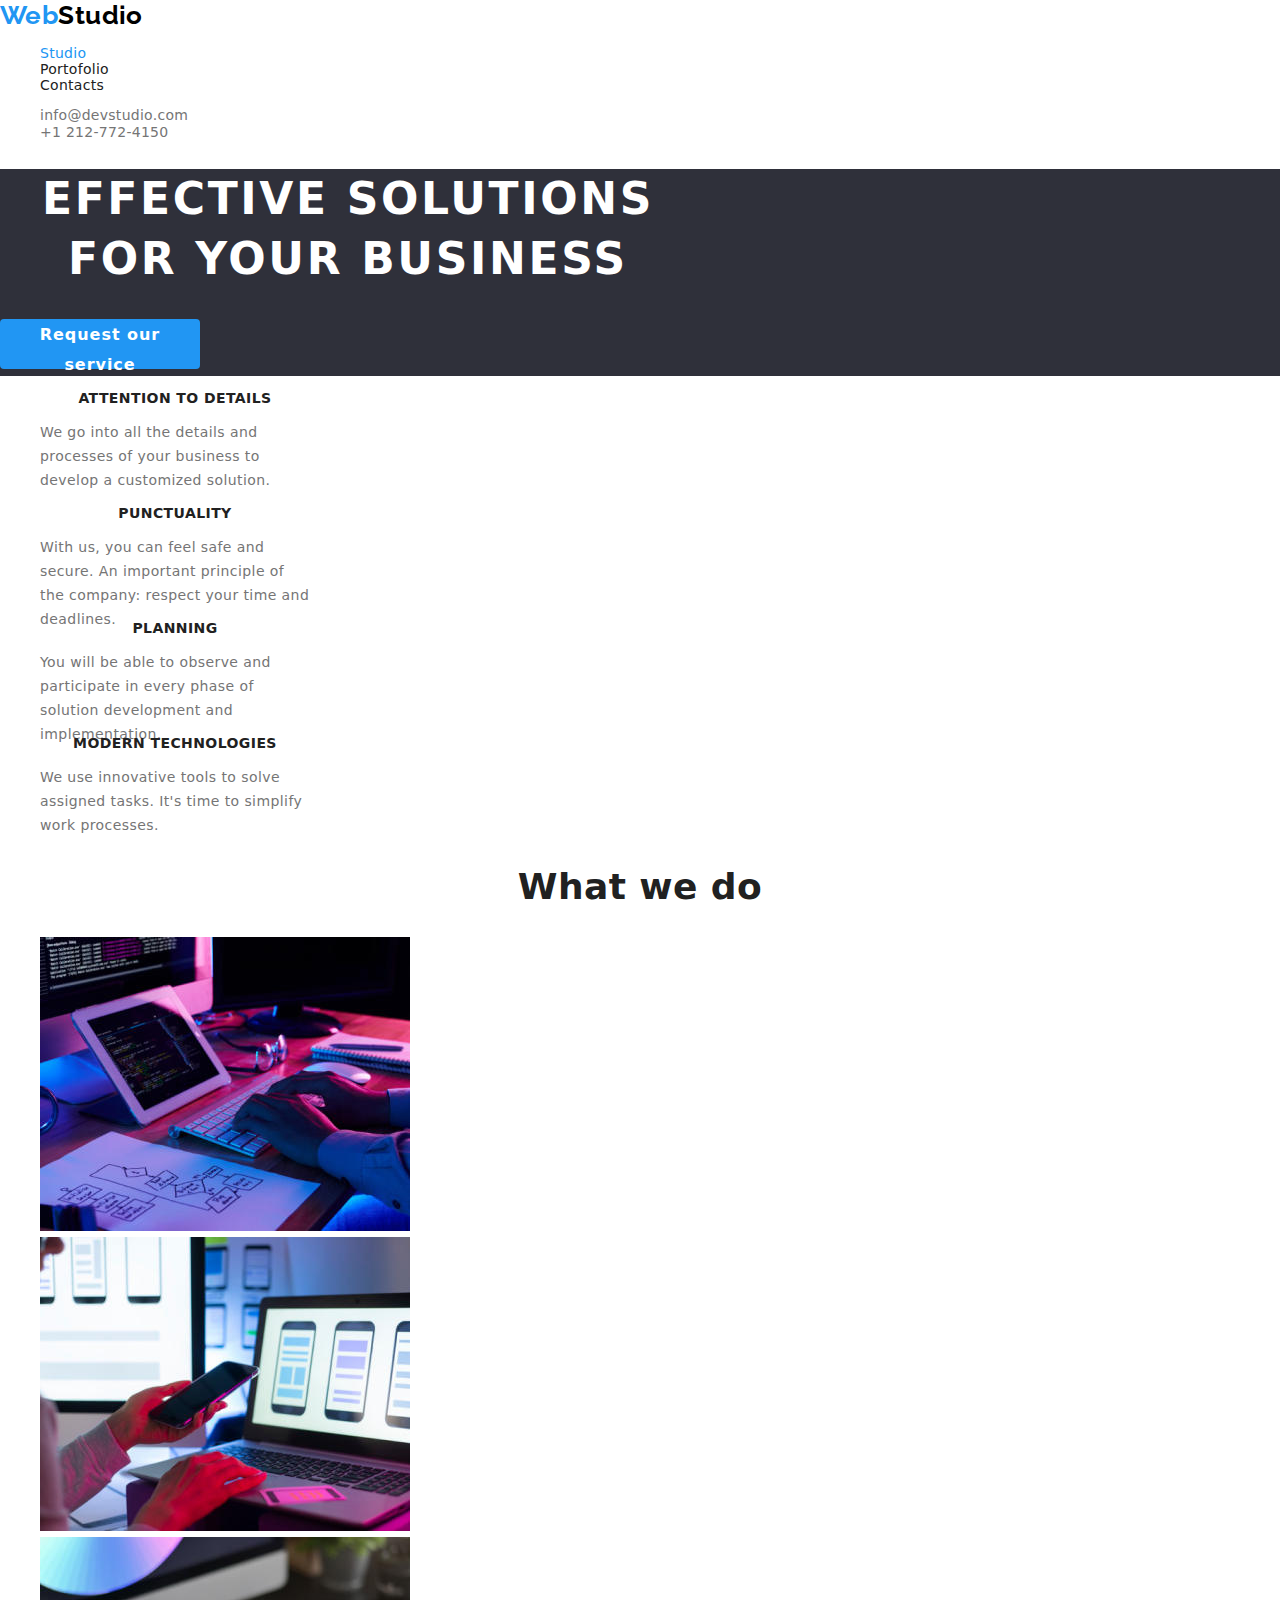
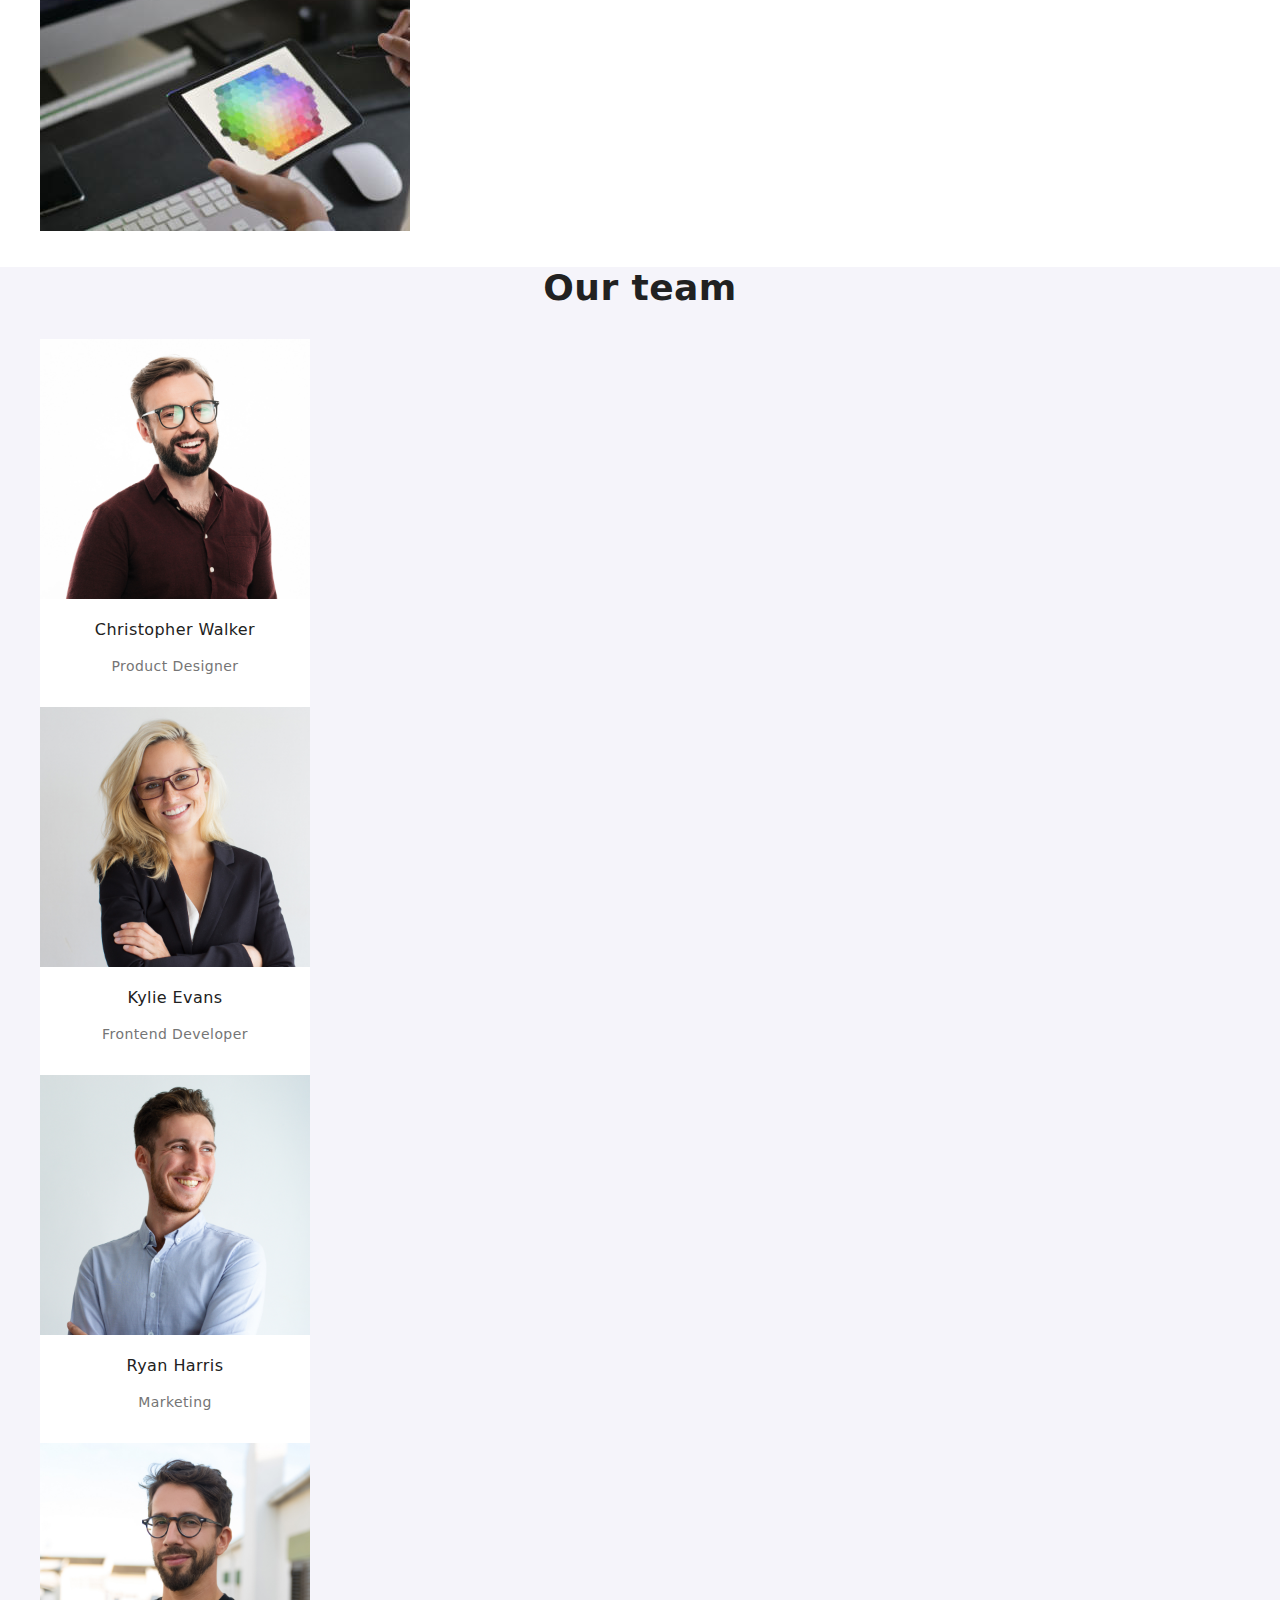
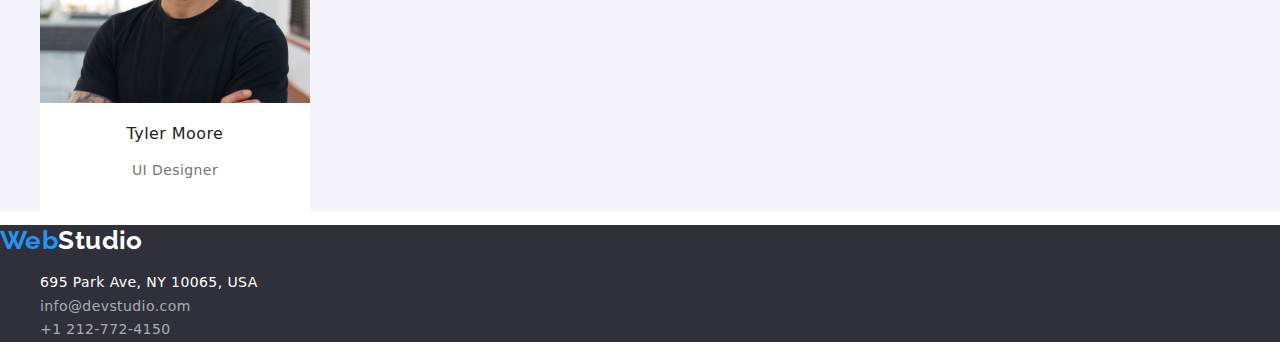
==== index.html @ 3f14934a "1st commit" ====
<!DOCTYPE html>
<html lang="en">
  <head>
    <meta charset="UTF-8" />
    <title>WebStudio</title>
    <link rel="stylesheet" href="css/styles.css" />
    <link rel="preconnect" href="https://fonts.googleapis.com" />
    <link rel="preconnect" href="https://fonts.gstatic.com" crossorigin />
    <link
      href="https://fonts.googleapis.com/css2?family=Raleway:wght@700&family=Roboto:wght@400;500;700;900&display=swap"
      rel="stylesheet"
    />
    <link
      rel="stylesheet"
      href="https://cdnjs.cloudflare.com/ajax/libs/modern-normalize/1.0.0/modern-normalize.min.css"
    />
  </head>
  <body>
    <header>
      <nav>
        <a class="logo" href="index.html" lang="en"
          >Web<span class="logo-studio-black">Studio</span></a
        >
        <ul class="navigation">
          <li>
            <a href="./index.html" class="link current">Studio</a>
          </li>
          <li>
            <a href="./portofolio.html" class="link">Portofolio</a>
          </li>
          <li>
            <a href="#contacts" class="link">Contacts</a>
          </li>
        </ul>
      </nav>
      <ul class="contacts-header">
        <li>
          <a class="contact" href="mailto:info@devstudio.com"
            >info@devstudio.com</a
          >
        </li>
        <li>
          <a class="contact" href="tel:+12127724150">+1 212-772-4150</a>
        </li>
      </ul>
    </header>
    <main>
      <section class="hero">
        <h1 class="hero-title">EFFECTIVE SOLUTIONS FOR YOUR BUSINESS</h1>
        <button class="req-service" type="button">Request our service</button>
      </section>
      <section class="about-us-section">
        <h2 class="hidden-title">About us</h2>
        <ul class="about-us-list">
          <li>
            <h3 class="about-us-title">ATTENTION TO DETAILS</h3>
            <p class="about-us-text">
              We go into all the details and processes of your business to
              develop a customized solution.
            </p>
          </li>
          <li>
            <h3 class="about-us-title">PUNCTUALITY</h3>
            <p class="about-us-text">
              With us, you can feel safe and secure. An important principle of
              the company: respect your time and deadlines.
            </p>
          </li>
          <li>
            <h3 class="about-us-title">PLANNING</h3>
            <p class="about-us-text">
              You will be able to observe and participate in every phase of
              solution development and implementation.
            </p>
          </li>
          <li>
            <h3 class="about-us-title">MODERN TECHNOLOGIES</h3>
            <p class="about-us-text">
              We use innovative tools to solve assigned tasks. It's time to
              simplify work processes.
            </p>
          </li>
        </ul>
      </section>
      <section class="secondary-section">
        <h2 class="title">What we do</h2>
        <ul class="secondary-list">
          <li>
            <img src="./images/workdesk1.jpg" alt="office image" width="370" />
          </li>
          <li>
            <img src="./images/workdesk2.jpg" alt="office image" width="370" />
          </li>
          <li>
            <img src="./images/workdesk3.jpg" alt="office image" width="370" />
          </li>
        </ul>
      </section>
      <section class="team-member">
        <h2 class="title">Our team</h2>
        <ul class="team-list">
          <li>
            <img
              src="./images/team/cwalker.jpg"
              alt="Christopher Walker"
              width="270"
            />
            <h3 class="team-member-title">Christopher Walker</h3>
            <p class="sub-title">Product Designer</p>
          </li>
          <li>
            <img src="./images/team/kevans.jpg" alt="Kylie Evans" width="270" />
            <h3 class="team-member-title">Kylie Evans</h3>
            <p class="sub-title">Frontend Developer</p>
          </li>
          <li>
            <img
              src="./images/team/rharris.jpg"
              alt="Ryan Harris"
              width="270"
            />
            <h3 class="team-member-title">Ryan Harris</h3>
            <p class="sub-title">Marketing</p>
          </li>
          <li>
            <img src="./images/team/tmoore.jpg" alt="Tyler Moore" width="270" />
            <h3 class="team-member-title">Tyler Moore</h3>
            <p class="sub-title">UI Designer</p>
          </li>
        </ul>
      </section>
    </main>
    <footer class="contacts" id="contacts">
      <a class="logo" href="index.html" lang="en"
        >Web<span class="logo-studio-white">Studio</span></a
      >
      <ul class="contacts-footer">
        <li>
          <address>695 Park Ave, NY 10065, USA</address>
        </li>
        <li>
          <a class="contact" href="mailto:info@devstudio.com"
            >info@devstudio.com</a
          >
        </li>
        <li>
          <a class="contact" href="tel:+12127724150">+1 212-772-4150</a>
        </li>
      </ul>
    </footer>
  </body>
</html>
---- css/styles.css ----
/*
* {
  font-style: normal;
  list-style: none;
  text-decoration: none;
}
*/

:root {
  --logo-font: "Raleway", sans-serif;
  --main-font: "Roboto", sans-serif;
  --brand-color: #2196f3;
  --main-color: #212121;
  --main-gray-color: #757575;
  --background-dark-color: #2f303a;
  --background-gray-color: #f5f4fa;
  --white-color: #ffffff;
  --black-color: #000000;
  --card-border-color: #eeeeee;
  --footer-contacts-color: rgba(255, 255, 255, 0.6);
}

body {
  background-color: var(--white-color);
  color: var(--main-color);
  font-family: var(--main-font);
  font-style: normal;
  font-size: 14px;
  line-height: 1.5;
  letter-spacing: 0.03em;
}

.hidden-title {
  position: absolute;
  width: 1px;
  height: 1px;
  margin: -1px;
  border: 0;
  padding: 0;
  white-space: nowrap;
  clip-path: inset(100%);
  clip: rect(0 0 0 0);
  overflow: hidden;
}

.logo {
  font-family: var(--logo-font);
  font-style: normal;
  font-weight: 700;
  font-size: 26px;
  line-height: 1.2;
  color: var(--brand-color);
  text-decoration: none;
}

.logo-studio-white {
  color: var(--white-color);
}
.logo-studio-black {
  color: var(--black-color);
}

.title {
  font-weight: 700;
  font-size: 36px;
  line-height: 1.16;
  text-align: center;
}

.navigation,
.contacts-header {
  font-style: normal;
  font-weight: 500;
  font-size: 14px;
  line-height: 1.15;
  letter-spacing: 0.02em;
  list-style: none;
}
.navigation .link {
  text-decoration: none;
  color: var(--main-color);
}
.navigation .link:focus,
.navigation .link:hover {
  color: var(--brand-color);
  outline-color: var(--brand-color);
}
.navigation .current {
  color: var(--brand-color);
}

.contacts-header .contact {
  text-decoration: none;
  color: var(--main-gray-color);
}
.contacts-header .contact:hover,
.contacts-header .contact:focus {
  color: var(--brand-color);
}

.hero {
  background-color: var(--background-dark-color);
}
.hero-title {
  font-weight: 900;
  font-size: 44px;
  line-height: 1.37;
  letter-spacing: 0.06em;
  text-transform: uppercase;
  text-align: center;
  color: var(--white-color);
  width: 696px;
  height: 120px;
}
.req-service {
  font-style: normal;
  font-weight: 700;
  font-size: 16px;
  line-height: 1.88;
  letter-spacing: 0.06em;
  align-items: center;
  text-align: center;
  width: 200px;
  height: 50px;
  border-style: hidden;
  border-radius: 4px;
  cursor: pointer;
  color: var(--white-color);
  background-color: var(--brand-color);
}

.about-us-list > li {
  width: 270px;
  height: 101px;
  list-style: none;
}
.about-us-title {
  font-weight: 700;
  font-size: 14px;
  line-height: 1.17;
  letter-spacing: 0.03em;
  text-transform: uppercase;
  text-align: center;
}
.about-us-text {
  font-style: normal;
  font-weight: 400;
  font-size: 14px;
  line-height: 1.72;
  letter-spacing: 0.03em;
  width: 270px;
  height: 75px;
  color: var(--main-gray-color);
}

.secondary-list {
  list-style: none;
}

.team-member {
  background-color: var(--background-gray-color);
}
.team-list > li {
  box-sizing: content-box;
  width: 270px;
  height: 368px;
  background: var(--white-color);
  list-style: none;
}
.team-member-title {
  font-weight: 500;
  font-size: 16px;
  line-height: 1.18;
  text-align: center;
}
.sub-title {
  color: var(--main-gray-color);
  text-align: center;
}

.submenu-buttons {
  list-style: none;
}
.submenu-buttons button {
  font-family: var(--main-font);
  color: var(--main-color);
  background-color: var(--background-gray-color);
  font-style: normal;
  font-weight: 500;
  font-size: 16px;
  line-height: 1.2;
  letter-spacing: 0.03em;
  text-align: center;
  border-style: hidden;
  border-radius: 4px;
  cursor: pointer;
}
.submenu-buttons button:hover,
.submenu-buttons button:focus,
.submenu-buttons button:active {
  color: var(--white-color);
  background-color: var(--brand-color);
}

.submenu-images > li {
  width: 370px;
  height: 404px;
  background: var(--white-color);
  border: 1px solid var(--card-border-color);
  box-sizing: border-box;
  list-style: none;
}
.submenu-images .link {
  text-decoration: none;
  color: var(--main-color);
}
.submenu-text {
  color: var(--main-gray-color);
}

.contacts {
  color: var(--white-color);
  font-weight: 400;
  font-size: 14px;
  line-height: 1.71;
  letter-spacing: 0.03em;
  background-color: var(--background-dark-color);
}
.contacts-footer address {
  font-style: normal;
}
.contacts-footer {
  list-style: none;
}
.contacts-footer .contact {
  text-decoration: none;
  color: var(--footer-contacts-color);
}
.contacts-footer .contact:hover,
.contacts-footer .contact:focus {
  color: var(--brand-color);
}
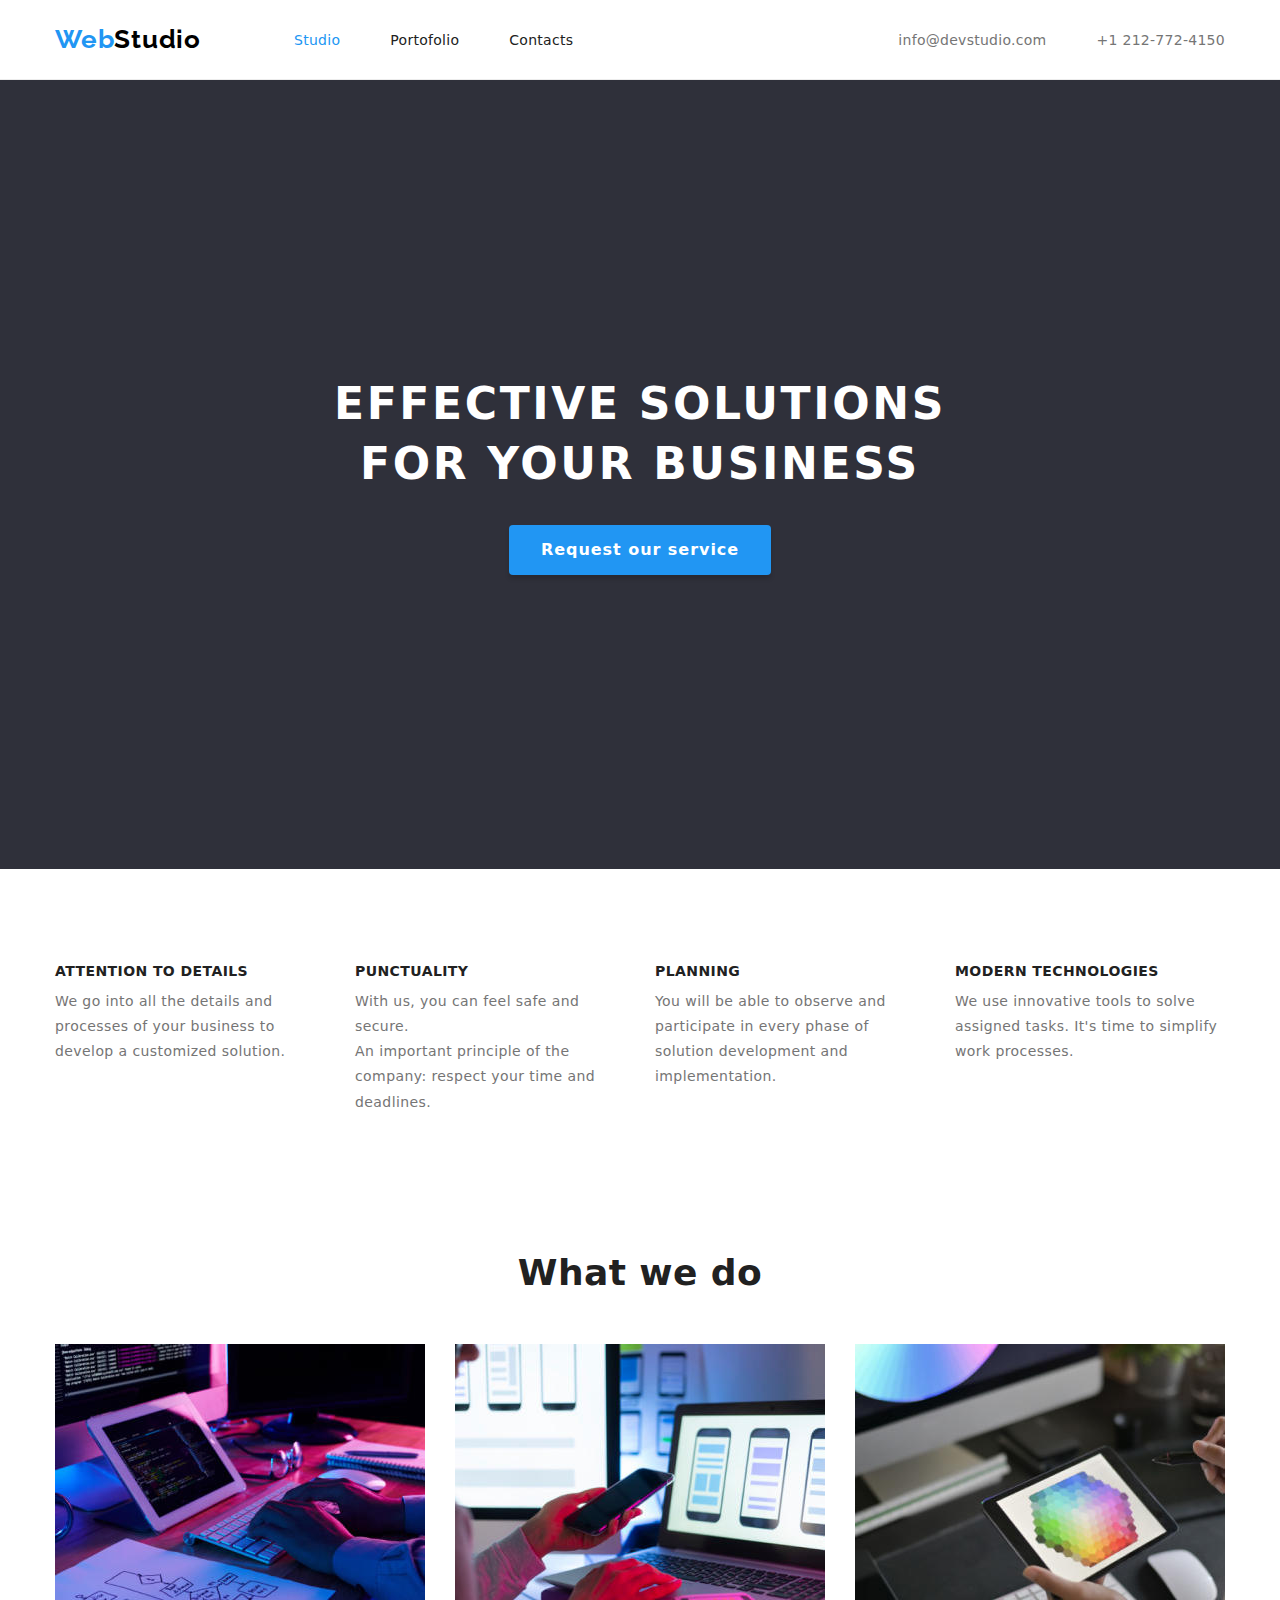
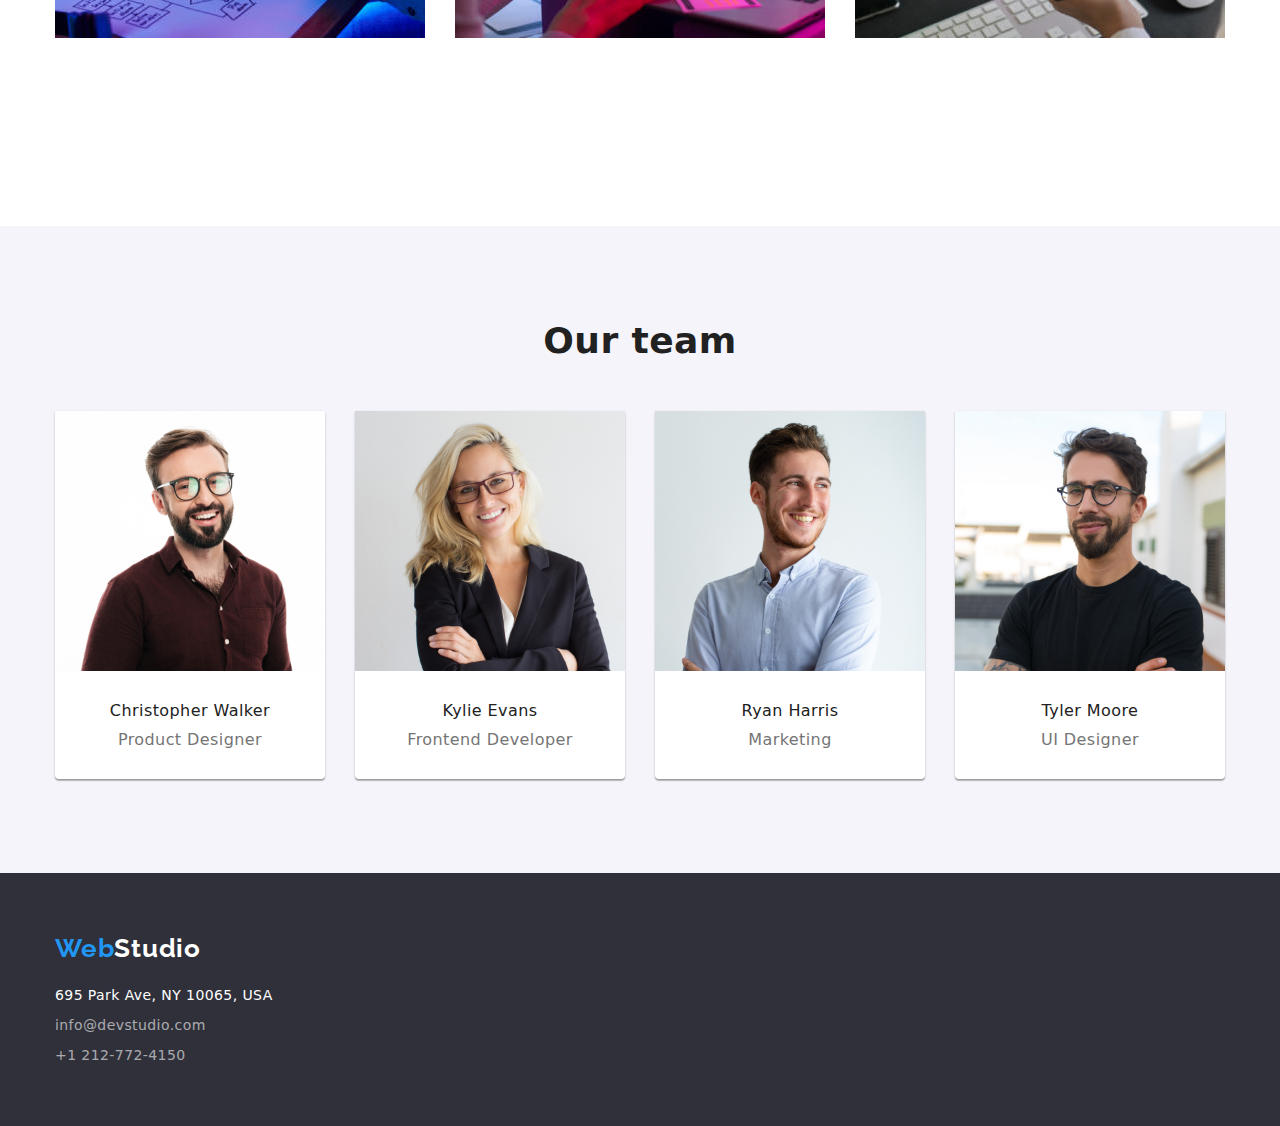
==== commit 30341b33: "hw3 reorder" ====
--- a/index.html
+++ b/index.html
@@ -2,6 +2,7 @@
 <html lang="en">
   <head>
     <meta charset="UTF-8" />
+    <meta name="viewport" content="width=device-width, initial-scale=1.0">
     <title>WebStudio</title>
     <link rel="stylesheet" href="css/styles.css" />
     <link rel="preconnect" href="https://fonts.googleapis.com" />
@@ -16,12 +17,12 @@
     />
   </head>
   <body>
-    <header>
-      <nav>
-        <a class="logo" href="index.html" lang="en"
-          >Web<span class="logo-studio-black">Studio</span></a
-        >
-        <ul class="navigation">
+<!--Header-->
+<header>
+      <div class="container">
+       <nav class="navigation">
+        <a class="logo" href="index.html" lang="en">Web<span class="logo-studio-black">Studio</span></a>
+        <ul class="navigation-list">
           <li>
             <a href="./index.html" class="link current">Studio</a>
           </li>
@@ -33,56 +34,54 @@
           </li>
         </ul>
       </nav>
+      <!--header-contacts-->
       <ul class="contacts-header">
         <li>
-          <a class="contact" href="mailto:info@devstudio.com"
-            >info@devstudio.com</a
-          >
+          <a class="contact" href="mailto:info@devstudio.com">info@devstudio.com</a>
         </li>
         <li>
           <a class="contact" href="tel:+12127724150">+1 212-772-4150</a>
         </li>
       </ul>
     </header>
+
     <main>
+<!--hero-->
       <section class="hero">
+         <div class="hero-container container">
         <h1 class="hero-title">EFFECTIVE SOLUTIONS FOR YOUR BUSINESS</h1>
         <button class="req-service" type="button">Request our service</button>
       </section>
-      <section class="about-us-section">
-        <h2 class="hidden-title">About us</h2>
-        <ul class="about-us-list">
-          <li>
-            <h3 class="about-us-title">ATTENTION TO DETAILS</h3>
-            <p class="about-us-text">
-              We go into all the details and processes of your business to
-              develop a customized solution.
-            </p>
+         </div>
+
+<!--features-->
+      <section class="features-section">
+        <div class="features-container container">
+          <h2 class="hidden-title">About us</h2>
+          <ul class="features-list">
+             <li>
+                 <h3 class="features-title">ATTENTION TO DETAILS</h3>
+                 <p class="features-text">We go into all the details and processes of your business to develop a customized solution.</p>
           </li>
           <li>
-            <h3 class="about-us-title">PUNCTUALITY</h3>
-            <p class="about-us-text">
-              With us, you can feel safe and secure. An important principle of
-              the company: respect your time and deadlines.
-            </p>
+            <h3 class="features-title">PUNCTUALITY</h3>
+            <p class="features-text">With us, you can feel safe and secure. </br>An important principle of the company: respect your time and deadlines.</p>
           </li>
           <li>
-            <h3 class="about-us-title">PLANNING</h3>
-            <p class="about-us-text">
-              You will be able to observe and participate in every phase of
-              solution development and implementation.
-            </p>
+            <h3 class="features-title">PLANNING</h3>
+            <p class="features-text">You will be able to observe and participate in every phase of solution development and implementation.</p>
           </li>
           <li>
-            <h3 class="about-us-title">MODERN TECHNOLOGIES</h3>
-            <p class="about-us-text">
-              We use innovative tools to solve assigned tasks. It's time to
-              simplify work processes.
-            </p>
+            <h3 class="features-title">MODERN TECHNOLOGIES</h3>
+            <p class="features-text">We use innovative tools to solve assigned tasks. It's time to simplify work processes.</p>
           </li>
         </ul>
+       </div>
       </section>
+
+<!--Secondary-->
       <section class="secondary-section">
+       <div class="secondary-section-container container">
         <h2 class="title">What we do</h2>
         <ul class="secondary-list">
           <li>
@@ -95,45 +94,51 @@
             <img src="./images/workdesk3.jpg" alt="office image" width="370" />
           </li>
         </ul>
+        </div>
       </section>
+
+<!--team.members-->
       <section class="team-member">
+       <div class="team-container container">
         <h2 class="title">Our team</h2>
         <ul class="team-list">
           <li>
-            <img
-              src="./images/team/cwalker.jpg"
-              alt="Christopher Walker"
-              width="270"
-            />
+            <div class="content">
+            <img src="./images/team/cwalker.jpg" alt="Christopher Walker" width="270" height="260">
             <h3 class="team-member-title">Christopher Walker</h3>
             <p class="sub-title">Product Designer</p>
+            </div>
           </li>
           <li>
-            <img src="./images/team/kevans.jpg" alt="Kylie Evans" width="270" />
+            <div class="content">
+            <img src="./images/team/kevans.jpg" alt="Kylie Evans" width="270" height="260">
             <h3 class="team-member-title">Kylie Evans</h3>
             <p class="sub-title">Frontend Developer</p>
+            </div>
           </li>
           <li>
-            <img
-              src="./images/team/rharris.jpg"
-              alt="Ryan Harris"
-              width="270"
-            />
+            <div class="content">
+            <img src="./images/team/rharris.jpg" alt="Ryan Harris" width="270" height="260">
             <h3 class="team-member-title">Ryan Harris</h3>
             <p class="sub-title">Marketing</p>
+            </div>
           </li>
           <li>
-            <img src="./images/team/tmoore.jpg" alt="Tyler Moore" width="270" />
+            <div class="content">
+            <img src="./images/team/tmoore.jpg" alt="Tyler Moore" width="270" height="260">
             <h3 class="team-member-title">Tyler Moore</h3>
             <p class="sub-title">UI Designer</p>
+            </div>
           </li>
         </ul>
+       </div>
       </section>
     </main>
+
+<!--footer-->
     <footer class="contacts" id="contacts">
-      <a class="logo" href="index.html" lang="en"
-        >Web<span class="logo-studio-white">Studio</span></a
-      >
+     <div class="container">
+      <a class="logo" href="index.html" lang="en">Web<span class="logo-studio-white">Studio</span></a>
       <ul class="contacts-footer">
         <li>
           <address>695 Park Ave, NY 10065, USA</address>
@@ -147,6 +152,7 @@
           <a class="contact" href="tel:+12127724150">+1 212-772-4150</a>
         </li>
       </ul>
+     </div>
     </footer>
   </body>
 </html>
--- a/css/styles.css
+++ b/css/styles.css
@@ -1,35 +1,115 @@
-/*
-* {
-  font-style: normal;
-  list-style: none;
-  text-decoration: none;
-}
-*/
+/** {
+  outline: 1px solid rgba(128, 128, 0, 0.2);
+}*/
 
 :root {
   --logo-font: "Raleway", sans-serif;
   --main-font: "Roboto", sans-serif;
   --brand-color: #2196f3;
-  --main-color: #212121;
-  --main-gray-color: #757575;
-  --background-dark-color: #2f303a;
-  --background-gray-color: #f5f4fa;
-  --white-color: #ffffff;
-  --black-color: #000000;
+  --main-color: #212121; /* txt, hdr, btn */
+  --main-gray-color: #757575; /* p */
+  --background-dark-color: #2f303a; /*hero, footer*/
+  --background-gray-color: #f5f4fa; /* team bg, button bg */
+  --white-color: #ffffff; /* main bg, active txt, logo ftr */
+  --black-color: #000000; /* logo hdr*/
   --card-border-color: #eeeeee;
   --footer-contacts-color: rgba(255, 255, 255, 0.6);
-}
+  --header-border-color: #ececec;
+  --btn-shadow: 0px 3px 1px rgba(0, 0, 0, 0.1), 0px 1px 2px rgba(0, 0, 0, 0.08),
+    0px 2px 2px rgba(0, 0, 0, 0.12);
+  --box-shadow: 0px 1px 3px rgba(0, 0, 0, 0.12), 0px 1px 1px rgba(0, 0, 0, 0.14),
+    0px 2px 1px rgba(0, 0, 0, 0.2);
+  --hero-btn-shadow: 0px 4px 4px rgba(0, 0, 0, 0.15);
+  --big-padding: 94px;
+  --list-gap: 30px;
+}
+
+/* *****body***** */
 
 body {
-  background-color: var(--white-color);
-  color: var(--main-color);
   font-family: var(--main-font);
   font-style: normal;
   font-size: 14px;
   line-height: 1.5;
   letter-spacing: 0.03em;
-}
-
+  background-color: var(--white-color);
+  color: var(--main-color);
+}
+
+h1,
+h2,
+h3,
+h4,
+h5,
+h6,
+p,
+ul {
+  display: flex;
+  padding: 0;
+  margin: 0;
+}
+
+img {
+  display: block;
+  max-width: 100%;
+  padding: 0;
+  margin: 0;
+}
+
+li {
+  list-style: none;
+}
+
+/* container */
+.container {
+  display: flex;
+  flex-wrap: wrap;
+  width: 1200px;
+  padding-left: 15px;
+  padding-right: 15px;
+  margin: 0px auto;
+}
+
+/* logo */
+.logo {
+  font-family: var(--logo-font);
+  font-weight: 700;
+  font-size: 26px;
+  line-height: 1.2;
+  letter-spacing: 0.03em;
+  font-style: normal;
+  text-decoration: none;
+  color: var(--brand-color);
+}
+
+.logo-studio-white {
+  color: var(--white-color);
+}
+.logo-studio-black {
+  color: var(--black-color);
+}
+
+.logo:focus {
+  outline-color: var(--brand-color);
+}
+
+section {
+  padding-top: var(--big-padding);
+  padding-bottom: var(--big-padding);
+}
+
+/* h2 title */
+.title {
+  justify-content: center;
+  margin-left: auto;
+  margin-right: auto;
+  margin-bottom: 50px;
+  font-weight: 700;
+  font-size: 36px;
+  line-height: 1.16;
+}
+
+/* *****hidden title***** */
 .hidden-title {
   position: absolute;
   width: 1px;
@@ -43,65 +123,85 @@
   overflow: hidden;
 }
 
-.logo {
-  font-family: var(--logo-font);
-  font-style: normal;
-  font-weight: 700;
-  font-size: 26px;
-  line-height: 1.2;
-  color: var(--brand-color);
-  text-decoration: none;
-}
-
-.logo-studio-white {
-  color: var(--white-color);
-}
-.logo-studio-black {
-  color: var(--black-color);
-}
-
-.title {
-  font-weight: 700;
-  font-size: 36px;
-  line-height: 1.16;
-  text-align: center;
-}
-
-.navigation,
+/* *****header***** */
+
+header {
+  border-bottom: 1px solid var(--header-border-color);
+}
+
+header .container {
+  align-items: center;
+  justify-content: space-between;
+}
+
+.navigation {
+  display: flex;
+  align-items: center;
+}
+
+.navigation-list,
 .contacts-header {
-  font-style: normal;
   font-weight: 500;
   font-size: 14px;
   line-height: 1.15;
   letter-spacing: 0.02em;
-  list-style: none;
-}
-.navigation .link {
+  font-style: normal;
+}
+
+.navigation-list > li:not(:last-child),
+.contacts-header > li:not(:last-child) {
+  margin-right: 50px;
+}
+
+.navigation-list {
+  margin-left: 93px;
+}
+
+.navigation-list > li,
+.contacts-header > li {
+  display: flex;
+  margin-top: -32px;
+  margin-bottom: -32px;
+}
+
+.navigation-list .link {
+  padding-top: 32px;
+  padding-bottom: 32px;
   text-decoration: none;
   color: var(--main-color);
 }
-.navigation .link:focus,
-.navigation .link:hover {
-  color: var(--brand-color);
-  outline-color: var(--brand-color);
-}
-.navigation .current {
-  color: var(--brand-color);
-}
 
 .contacts-header .contact {
+  padding-top: 32px;
+  padding-bottom: 32px;
   text-decoration: none;
   color: var(--main-gray-color);
 }
+
+header .logo {
+  padding-top: 24px;
+  padding-bottom: 24px;
+}
+
+.navigation .current,
+.navigation-list .link:focus,
+.navigation-list .link:hover,
 .contacts-header .contact:hover,
 .contacts-header .contact:focus {
   color: var(--brand-color);
-}
-
+  outline-color: var(--brand-color);
+}
+
+/*
+index main ==============================================================
+*/
+
+/* *****hero***** */
 .hero {
   background-color: var(--background-dark-color);
 }
 .hero-title {
+  width: 696px;
   font-weight: 900;
   font-size: 44px;
   line-height: 1.37;
@@ -109,131 +209,236 @@
   text-transform: uppercase;
   text-align: center;
   color: var(--white-color);
-  width: 696px;
-  height: 120px;
-}
+}
+
+.hero .container {
+  flex-direction: column;
+  padding-top: 200px;
+  padding-bottom: 200px;
+}
+
+.hero-container > h1 {
+  justify-content: center;
+  margin-left: auto;
+  margin-right: auto;
+  margin-bottom: 30px;
+}
+
+.hero-container button {
+  padding: 10px 32px;
+  margin-left: auto;
+  margin-right: auto;
+}
+
 .req-service {
   font-style: normal;
   font-weight: 700;
   font-size: 16px;
   line-height: 1.88;
   letter-spacing: 0.06em;
-  align-items: center;
-  text-align: center;
-  width: 200px;
-  height: 50px;
   border-style: hidden;
   border-radius: 4px;
-  cursor: pointer;
   color: var(--white-color);
   background-color: var(--brand-color);
-}
-
-.about-us-list > li {
+  box-shadow: var(--hero-btn-shadow);
+  cursor: pointer;
+}
+
+/* *****features***** */
+.features-list {
+  margin-left: calc(-1 * var(--list-gap));
+  max-height: 101px;
+}
+
+.features-list > li {
   width: 270px;
-  height: 101px;
-  list-style: none;
-}
-.about-us-title {
+  margin-left: var(--list-gap);
+  flex-basis: calc(100% / 4);
+}
+
+.features-title {
+  margin-bottom: 10px;
   font-weight: 700;
   font-size: 14px;
-  line-height: 1.17;
+  line-height: 1.15;
   letter-spacing: 0.03em;
   text-transform: uppercase;
-  text-align: center;
-}
-.about-us-text {
+}
+.features-text {
+  width: 270px;
   font-style: normal;
   font-weight: 400;
   font-size: 14px;
-  line-height: 1.72;
+  line-height: 1.8;
   letter-spacing: 0.03em;
-  width: 270px;
-  height: 75px;
   color: var(--main-gray-color);
 }
 
+/* *****secondary***** */
+.secondary-section .container {
+  flex-direction: column;
+  padding-bottom: var(--big-padding);
+}
+
 .secondary-list {
-  list-style: none;
-}
-
+  justify-content: space-between;
+}
+
+/*team*/
 .team-member {
   background-color: var(--background-gray-color);
 }
+
+.team-list {
+  margin-left: calc(-1 * var(--list-gap));
+}
+
 .team-list > li {
-  box-sizing: content-box;
-  width: 270px;
-  height: 368px;
+  width: auto;
+  margin-left: var(--list-gap);
+  flex-basis: calc(100% / 4);
+  border-radius: 0px 0px 4px 4px;
+  box-shadow: var(--box-shadow);
   background: var(--white-color);
-  list-style: none;
-}
+}
+
+.team-list .content {
+  padding-top: auto;
+  padding-bottom: 30px;
+}
+
 .team-member-title {
+  justify-content: center;
   font-weight: 500;
   font-size: 16px;
-  line-height: 1.18;
-  text-align: center;
+  line-height: 1.19;
+  padding-top: 30px;
+  margin-bottom: 10px;
 }
 .sub-title {
+  font-weight: 400;
+  font-size: 16px;
+  line-height: 1.19;
+  justify-content: center;
   color: var(--main-gray-color);
-  text-align: center;
-}
-
-.submenu-buttons {
-  list-style: none;
-}
-.submenu-buttons button {
+}
+
+/* *****portfolio main ***** */
+.exemples-container {
+  flex-direction: column;
+}
+
+/* ***buttons*** */
+.exemples-container .filter-buttons {
+  margin-bottom: 50px;
+  margin-left: auto;
+  margin-right: auto;
+}
+.filter-buttons > li:not(:last-child) {
+  margin-right: 8px;
+}
+
+.filter-buttons button {
   font-family: var(--main-font);
+  font-weight: 500;
+  font-size: 16px;
+  line-height: 1.67;
+  letter-spacing: 0.03em;
+  font-style: normal;
+  border-style: hidden;
+  border-radius: 4px;
+  padding: 6px 22px;
   color: var(--main-color);
   background-color: var(--background-gray-color);
-  font-style: normal;
-  font-weight: 500;
-  font-size: 16px;
-  line-height: 1.2;
-  letter-spacing: 0.03em;
-  text-align: center;
-  border-style: hidden;
-  border-radius: 4px;
   cursor: pointer;
 }
-.submenu-buttons button:hover,
-.submenu-buttons button:focus,
-.submenu-buttons button:active {
+
+.filter-buttons button:hover,
+.filter-buttons button:focus,
+.filter-buttons button:active {
   color: var(--white-color);
   background-color: var(--brand-color);
+  box-shadow: var(--btn-shadow);
+}
+
+/* ***exemple-gallery*** */
+.submenu-images {
+  flex-wrap: wrap;
+  margin-top: calc(-1 * var(--list-gap));
+  margin-left: calc(-1 * var(--list-gap));
 }
 
 .submenu-images > li {
-  width: 370px;
-  height: 404px;
+  flex-basis: calc(100% / 3);
+  margin-left: var(--list-gap);
+  margin-top: var(--list-gap);
+  max-width: 370px;
   background: var(--white-color);
+  box-sizing: border-box;
   border: 1px solid var(--card-border-color);
-  box-sizing: border-box;
-  list-style: none;
-}
+}
+
 .submenu-images .link {
+  display: inline-block;
+  padding: 0px;
+  margin: 0px;
   text-decoration: none;
   color: var(--main-color);
-}
-.submenu-text {
+  max-width: 370px;
+}
+
+/* **content** */
+.submenu-images .submenu-content {
+  padding: 0px -2px;
+  padding-left: 20px 20px;
+}
+.submenu-images h3 {
+  display: block;
+  margin-bottom: 4px;
+  font-weight: 700;
+  font-size: 18px;
+  line-height: 2;
+  letter-spacing: 0.06em;
+}
+.submenu-images p {
+  font-weight: 400;
+  font-size: 16px;
+  line-height: 1.9;
+  display: block;
   color: var(--main-gray-color);
 }
 
+/* *****footer*****/
 .contacts {
-  color: var(--white-color);
   font-weight: 400;
   font-size: 14px;
-  line-height: 1.71;
-  letter-spacing: 0.03em;
+  line-height: 1.5;
+  color: var(--white-color);
   background-color: var(--background-dark-color);
-}
+  padding-top: 60px;
+  padding-bottom: 60px;
+}
+
+.contacts .container {
+  flex-direction: column;
+  align-items: baseline;
+}
+
+.contacts-footer {
+  flex-direction: column;
+  margin-top: 20px;
+}
+
+.contacts-footer > li:not(:last-child) {
+  margin-bottom: 9px;
+}
+
+.contacts-footer .contact,
 .contacts-footer address {
   font-style: normal;
-}
-.contacts-footer {
-  list-style: none;
+  text-decoration: none;
 }
 .contacts-footer .contact {
-  text-decoration: none;
   color: var(--footer-contacts-color);
 }
 .contacts-footer .contact:hover,
